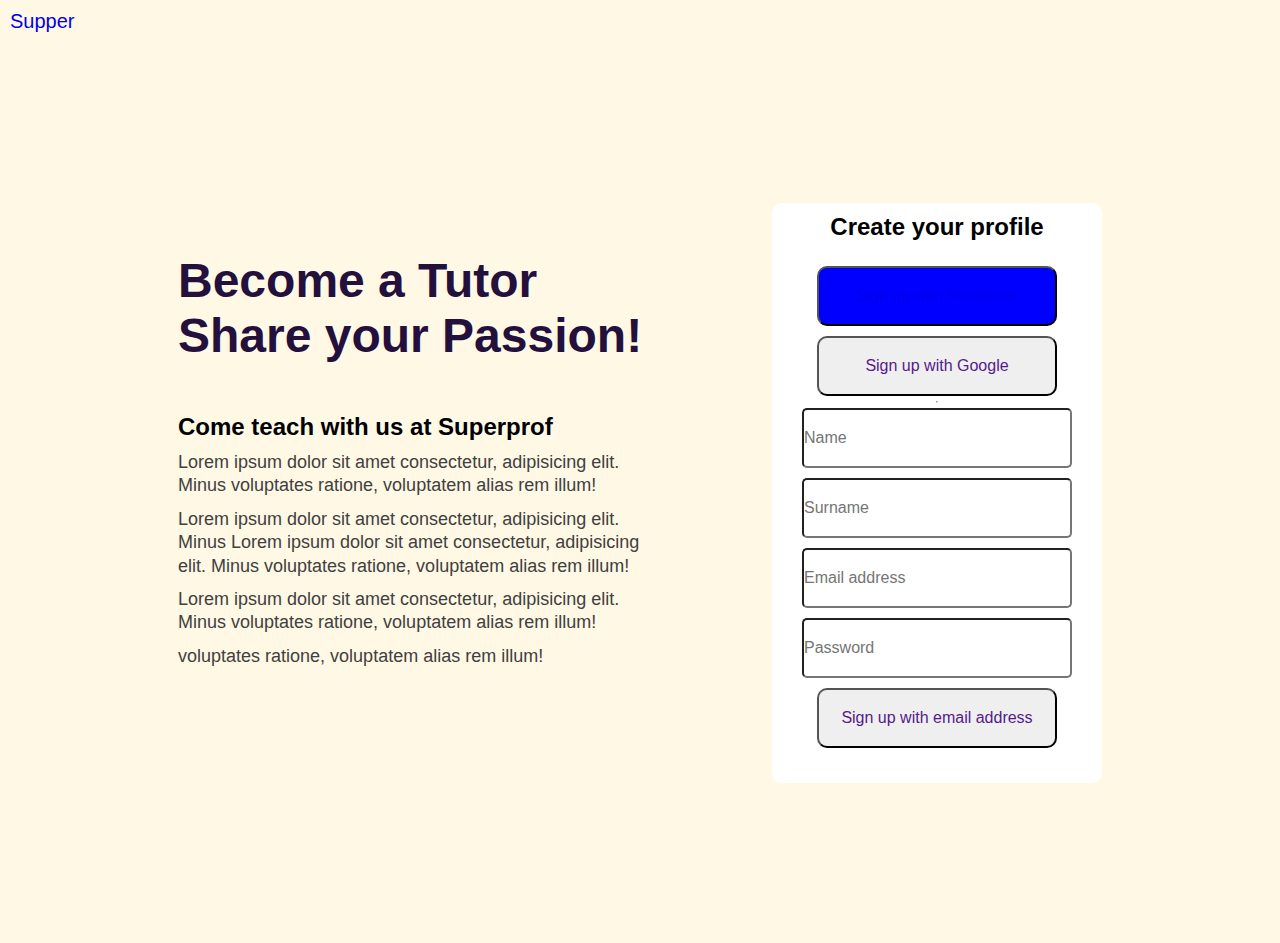
==== index.html @ d9a580df "Superprof" ====
<!DOCTYPE html>
<html lang="en">
  <head>
    <meta charset="UTF-8" />
    <meta http-equiv="X-UA-Compatible" content="IE=edge" />
    <meta name="viewport" content="width=device-width, initial-scale=1.0" />
    <title>Super</title>
    <link rel="stylesheet" href="./index.css" />
  </head>
  <body>
    <nav>
      <div class="icon"><a href="#" class="header">Supper</a></div>
    </nav>
    <div class="container">
      <section class="hero">
        <div class="info">
          <h1 class="title">Become a Tutor Share your Passion!</h1>
          <div class="inner-info">
            <h2>Come teach with us at Superprof</h2>
            <p>
              Lorem ipsum dolor sit amet consectetur, adipisicing elit. Minus
              voluptates ratione, voluptatem alias rem illum!
            </p>
            <p>
              Lorem ipsum dolor sit amet consectetur, adipisicing elit. Minus
              Lorem ipsum dolor sit amet consectetur, adipisicing elit. Minus
              voluptates ratione, voluptatem alias rem illum!
            </p>
            <p>
              Lorem ipsum dolor sit amet consectetur, adipisicing elit. Minus
              voluptates ratione, voluptatem alias rem illum!
            </p>
            <p>voluptates ratione, voluptatem alias rem illum!</p>
          </div>
        </div>
        <div class="sign-up">
          <div class="form">
            <h2>Create your profile</h2>
            <form>
              <button class="btn-fa">
                <a href="#">Sign up with Facebook</a>
              </button>
              <button class="btn-go"><a href="">Sign up with Google</a></button>
              <hr />
              <input type="text" class="name" placeholder="Name" />
              <input type="text" class="surname" placeholder="Surname" />
              <input type="email" class="email" placeholder="Email address" />
              <input type="password" class="password" placeholder="Password" />
              <button class="btn-ema">
                <a href="">Sign up with email address</a>
              </button>
            </form>
          </div>
        </div>
      </section>
    </div>
  </body>
</html>
---- index.css ----
@import url("https://fonts.googleapis.com/css2?family=Barlow+Semi+Condensed:wght@500;600&family=Big+Shoulders+Display:wght@700&family=Lexend+Deca&family=Open+Sans:wght@300&family=Questrial&display=swap");

* {
  margin: 0;
  padding: 0;
  box-sizing: border-box;
}

body {
  width: 1400px;
  height: 600px;
  font-family: OpenSans, sans-serif;
}
a {
  text-decoration: none;
}

.container {
  width: 100vw;
  height: 100vh;
  display: flex;
  justify-content: center;
  align-items: center;
  flex-direction: column;
  background-color: #fff8e5;
}
nav {
  padding: 10px;
  background-color: #fff8e5;
}
.header {
  text-decoration: none;
  font-size: 20px;
}

section {
  width: 1060px;
  height: 680;
  display: flex;
  justify-content: space-around;
  padding: 10px;
}

.info {
  width: 478px;
  height: 540px;
}

.sign-up {
  width: 330px;
  height: 580px;
  padding: 10px;
  background-color: #ffffff;
  border-radius: 10px;
}
.form {
  width: 100%;
  height: 100%;
  display: flex;
  justify-content: center;
  align-items: center;
  flex-direction: column;
}

form {
  width: 100%;
  height: 100%;
  display: flex;
  justify-content: center;
  align-items: center;
  flex-direction: column;
}

button {
  height: 60px;
  width: 240px;
  margin: 5px 0;
  font-size: 16px;
  border-radius: 10px;
}
.btn-fa {
  background-color: blue;
}
input {
  height: 60px;
  width: 270px;
  font-size: 16px;
  margin: 5px 0;
  border-radius: 5px;
}

.title {
  font-size: 48px;
  color: #23103d;
  margin: 50px 0;
}

.inner-info p {
  font-size: 18px;
  line-height: 1.3;
  text-align: start;
  padding-top: 10px;
  color: rgb(65, 64, 64);
}
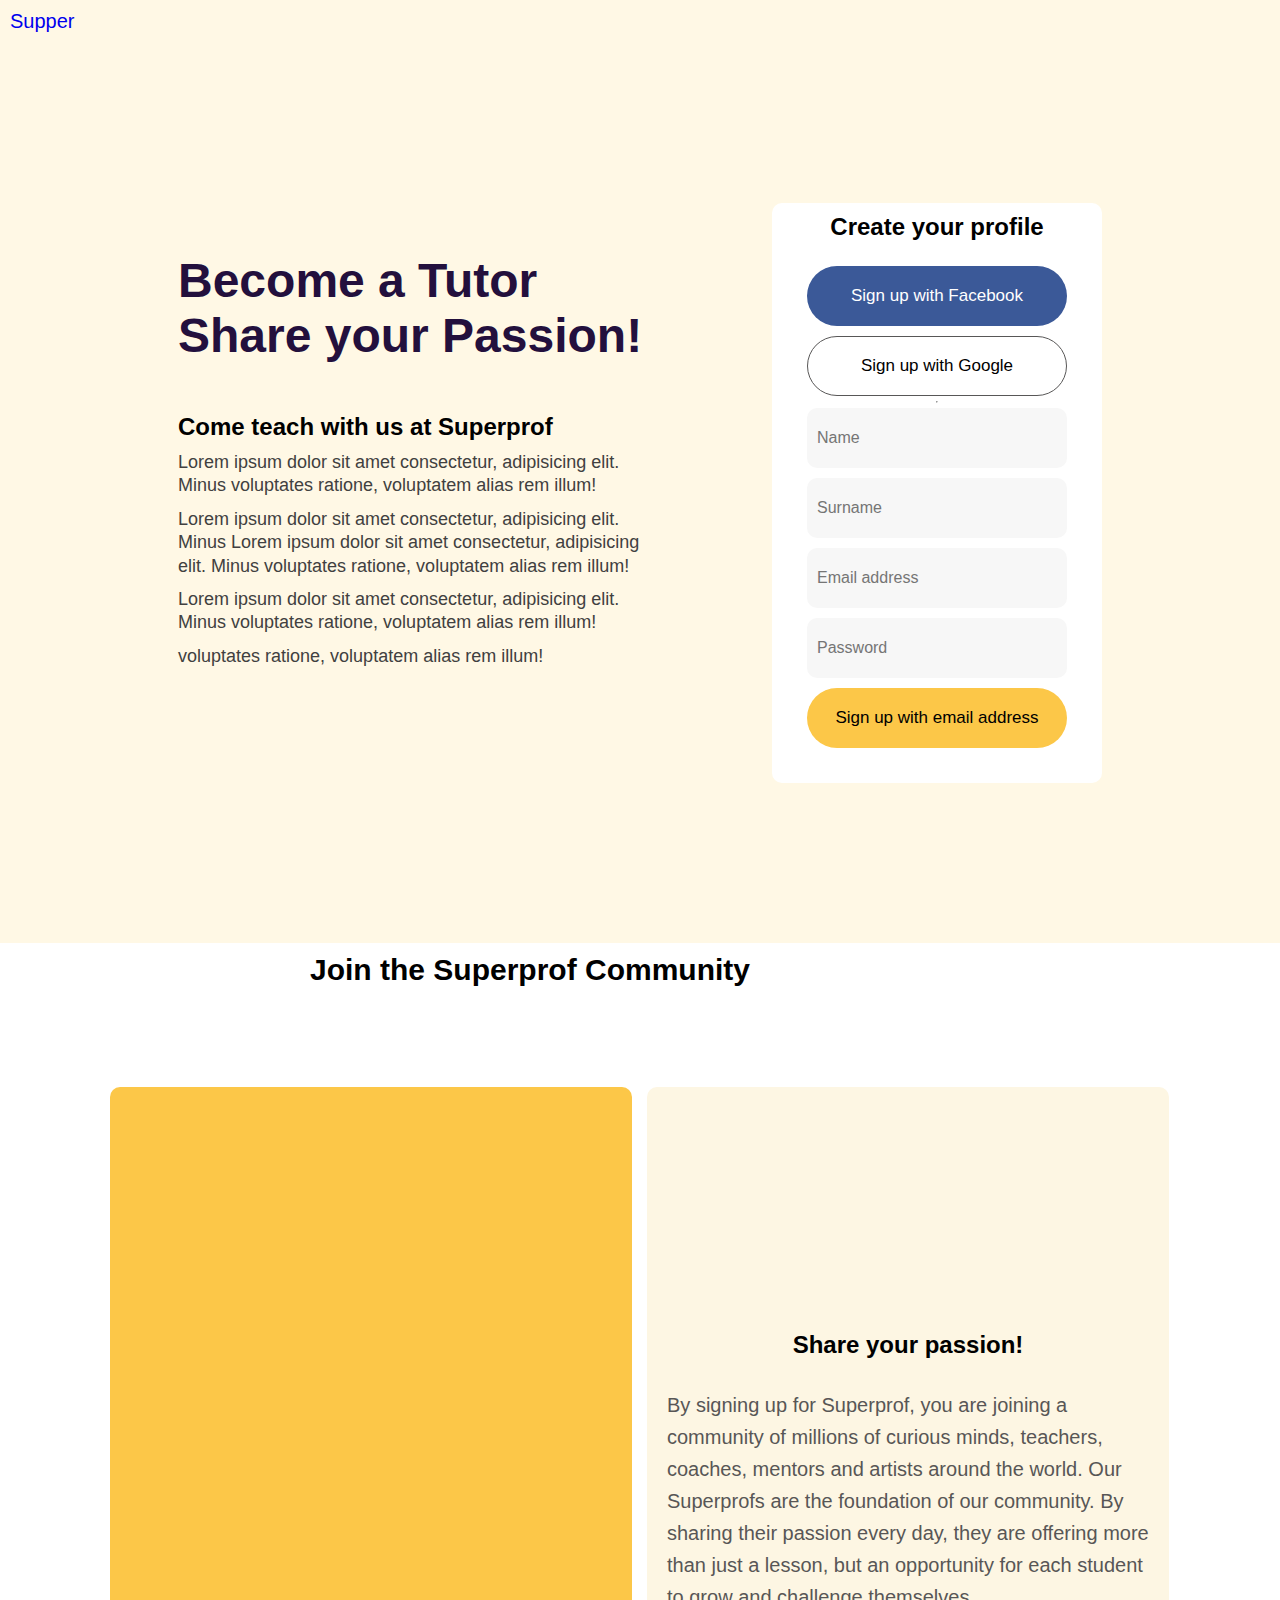
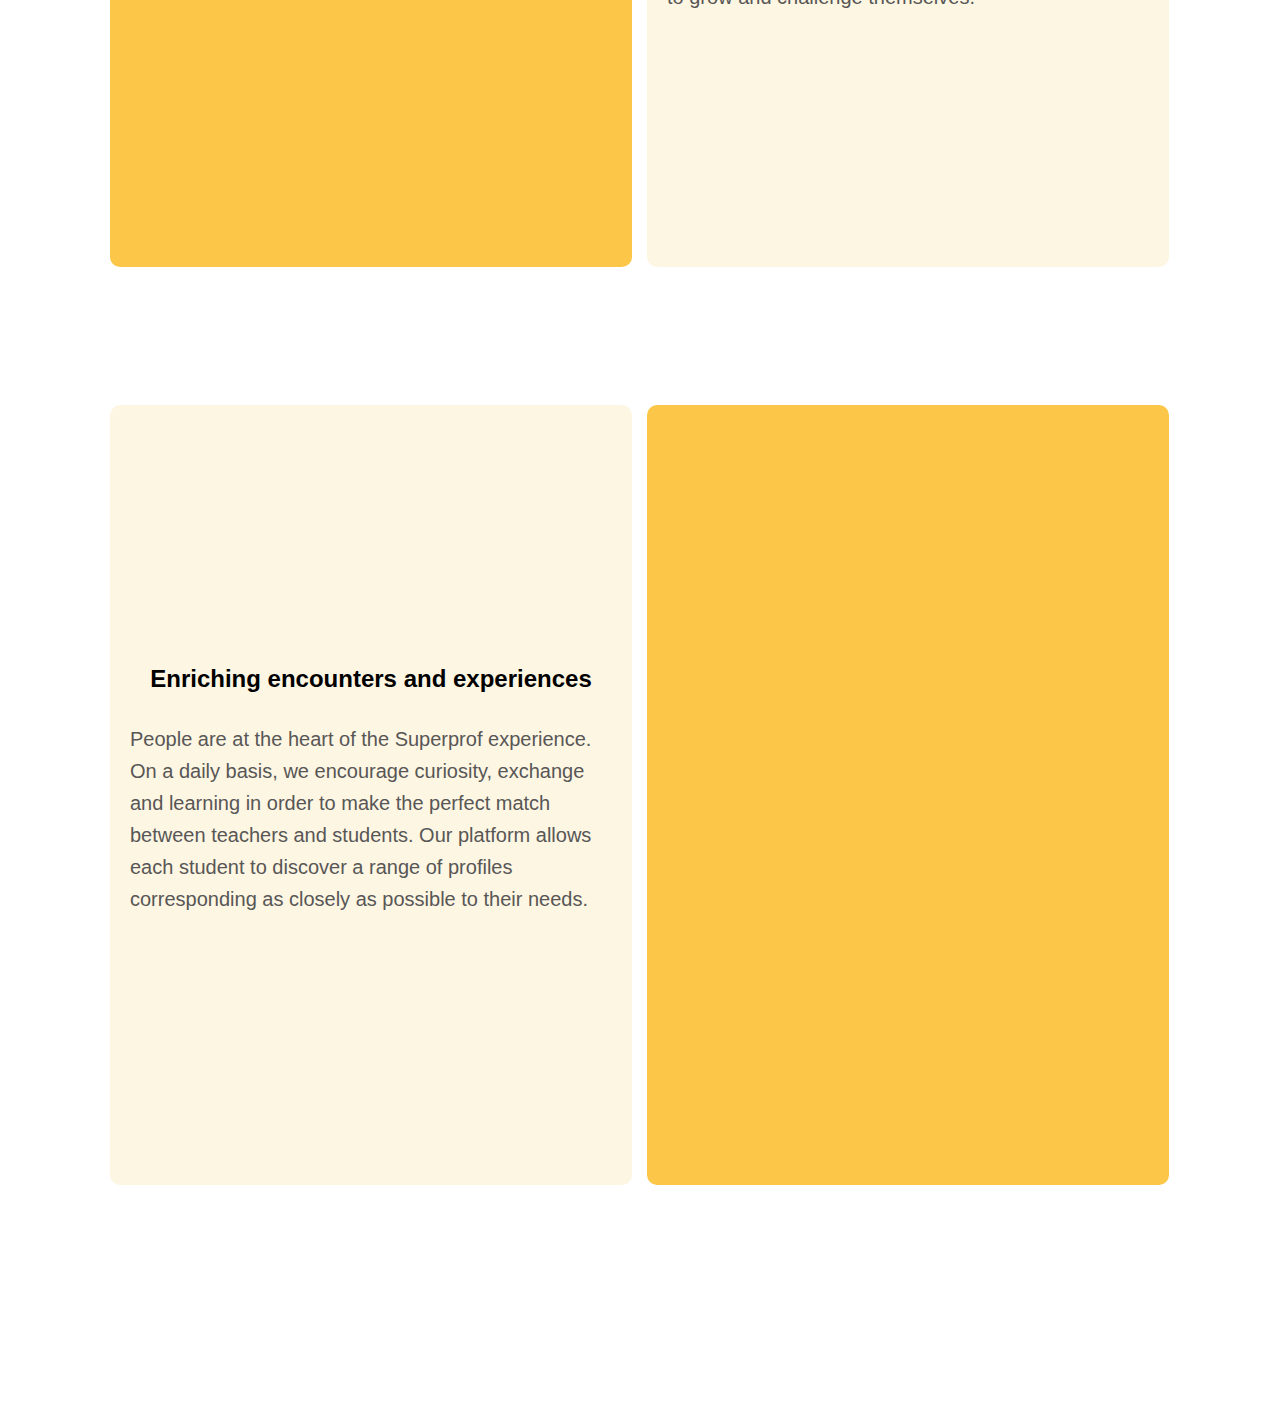
==== commit 8bc489ba: "add some slide-show" ====
--- a/index.html
+++ b/index.html
@@ -53,6 +53,36 @@
           </div>
         </div>
       </section>
+      <!-- the of hero -->
     </div>
+    <section class="slideShow">
+      <h1 class="show-title">Join the Superprof Community</h1>
+      <div class="wrapper-slideShow">
+        <div class="slide"></div>
+        <div class="slide-info">
+          <h2 class="slide-title">Share your passion!</h2>
+          <p class="slide-text">
+            By signing up for Superprof, you are joining a community of millions
+            of curious minds, teachers, coaches, mentors and artists around the
+            world. Our Superprofs are the foundation of our community. By
+            sharing their passion every day, they are offering more than just a
+            lesson, but an opportunity for each student to grow and challenge
+            themselves.
+          </p>
+        </div>
+
+        <div class="slide-info">
+          <h2 class="slide-title">Enriching encounters and experiences</h2>
+          <p class="slide-text">
+            People are at the heart of the Superprof experience. On a daily
+            basis, we encourage curiosity, exchange and learning in order to
+            make the perfect match between teachers and students. Our platform
+            allows each student to discover a range of profiles corresponding as
+            closely as possible to their needs.
+          </p>
+        </div>
+        <div class="slide"></div>
+      </div>
+    </section>
   </body>
 </html>
--- a/index.css
+++ b/index.css
@@ -73,20 +73,45 @@
 
 button {
   height: 60px;
-  width: 240px;
+  border: none;
+  width: 260px;
   margin: 5px 0;
   font-size: 16px;
-  border-radius: 10px;
+  border-radius: 30px;
+  cursor: pointer;
 }
 .btn-fa {
-  background-color: blue;
+  background-color: #3b5998;
+}
+.btn-go {
+  background-color: white;
+  border: 1px solid rgb(88, 87, 87);
+}
+.btn-ema {
+  background-color: #fcc748;
+  border: none;
+}
+.btn-ema a {
+  color: black;
+  font-size: 17px;
+}
+.btn-go a {
+  color: black;
+  font-size: 17px;
+}
+.btn-fa a {
+  color: white;
+  font-size: 17px;
 }
 input {
   height: 60px;
-  width: 270px;
+  width: 260px;
+  border: none;
+  background-color: #f7f7f7;
   font-size: 16px;
+  padding: 10px;
   margin: 5px 0;
-  border-radius: 5px;
+  border-radius: 10px;
 }
 
 .title {
@@ -102,3 +127,47 @@
   padding-top: 10px;
   color: rgb(65, 64, 64);
 }
+.wrapper-slideShow {
+  display: flex;
+  flex-wrap: wrap;
+  margin: 100px;
+  gap: 15px;
+  width: 1060px;
+  height: 1820px;
+}
+.slideShow {
+  display: inline-block;
+}
+.slide {
+  width: 522px;
+  height: 780px;
+  border-radius: 10px;
+  background-color: #fcc748;
+}
+.slide-info {
+  width: 522px;
+  height: 780px;
+  border-radius: 10px;
+  background-color: #fdf6e3;
+  display: flex;
+  padding: 20px;
+  flex-direction: column;
+  justify-content: center;
+  align-items: center;
+}
+
+.slide-title {
+  font-size: 24px;
+  margin-bottom: 30px;
+}
+.slide-text {
+  font-size: 20px;
+  line-height: 1.6;
+  color: rgb(88, 86, 86);
+  margin-bottom: 10px;
+}
+
+.show-title {
+  text-align: center;
+  font-size: 30px;
+}
